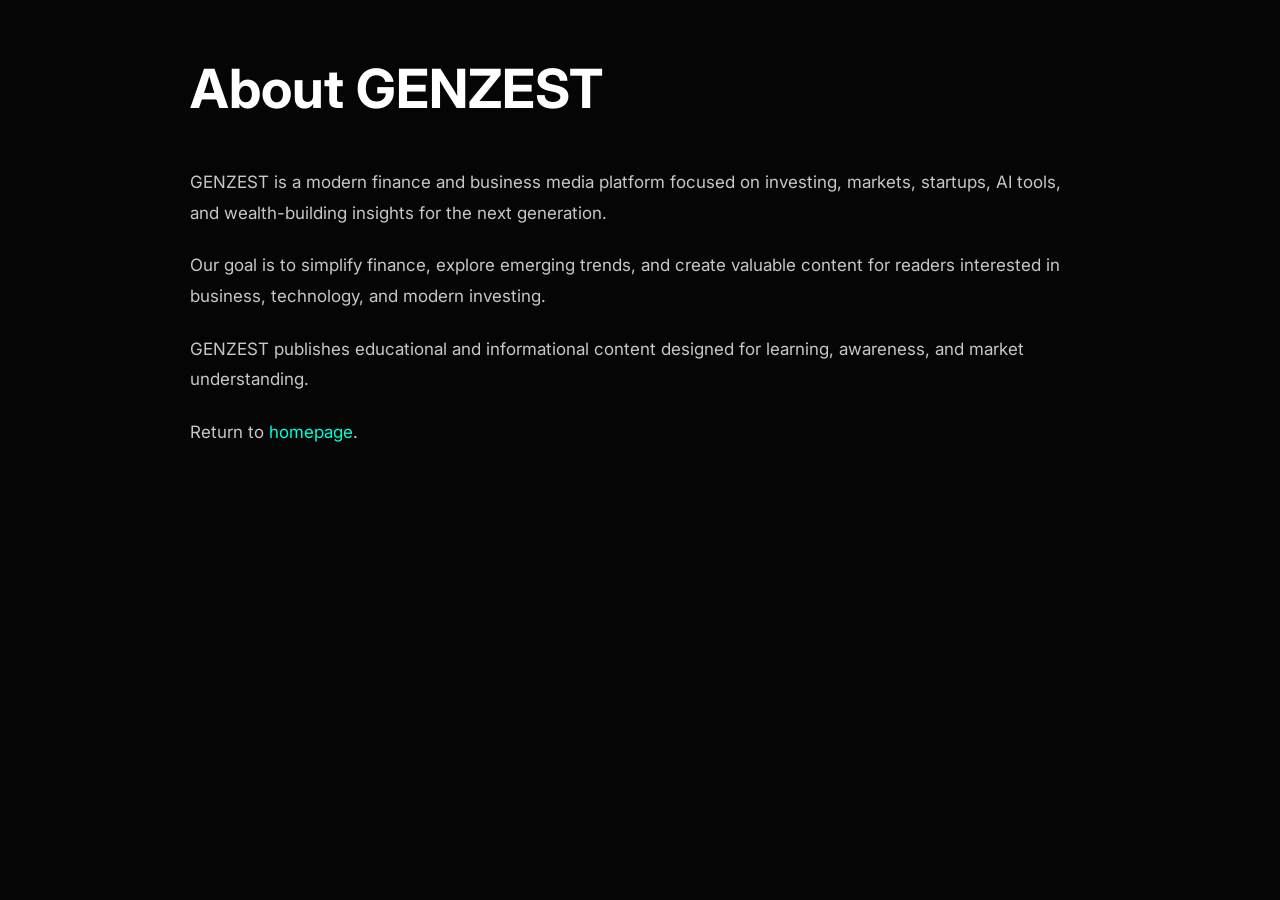
==== about.html @ 708a7477 "Create about.html" ====
<!DOCTYPE html>
<html lang="en">

<head>

<meta charset="UTF-8">
<meta name="viewport" content="width=device-width, initial-scale=1.0">

<title>About | GENZEST</title>

<link rel="preconnect" href="https://fonts.googleapis.com">

<link rel="preconnect" href="https://fonts.gstatic.com" crossorigin>

<link href="https://fonts.googleapis.com/css2?family=Inter:wght@300;400;500;600;700;800&display=swap" rel="stylesheet">

<style>

*{
margin:0;
padding:0;
box-sizing:border-box;
}

body{
font-family:'Inter',sans-serif;
background:#050505;
color:white;
padding:40px 20px;
line-height:1.8;
}

.container{
max-width:900px;
margin:auto;
}

h1{
font-size:54px;
margin-bottom:30px;
}

p{
color:#c7c7c7;
margin-bottom:22px;
font-size:17px;
}

a{
color:#00ffd5;
text-decoration:none;
}

</style>

</head>

<body>

<div class="container">

<h1>
About GENZEST
</h1>

<p>
GENZEST is a modern finance and business media platform focused on investing, markets, startups, AI tools, and wealth-building insights for the next generation.
</p>

<p>
Our goal is to simplify finance, explore emerging trends, and create valuable content for readers interested in business, technology, and modern investing.
</p>

<p>
GENZEST publishes educational and informational content designed for learning, awareness, and market understanding.
</p>

<p>
Return to <a href="index.html">homepage</a>.
</p>

</div>

</body>
</html>
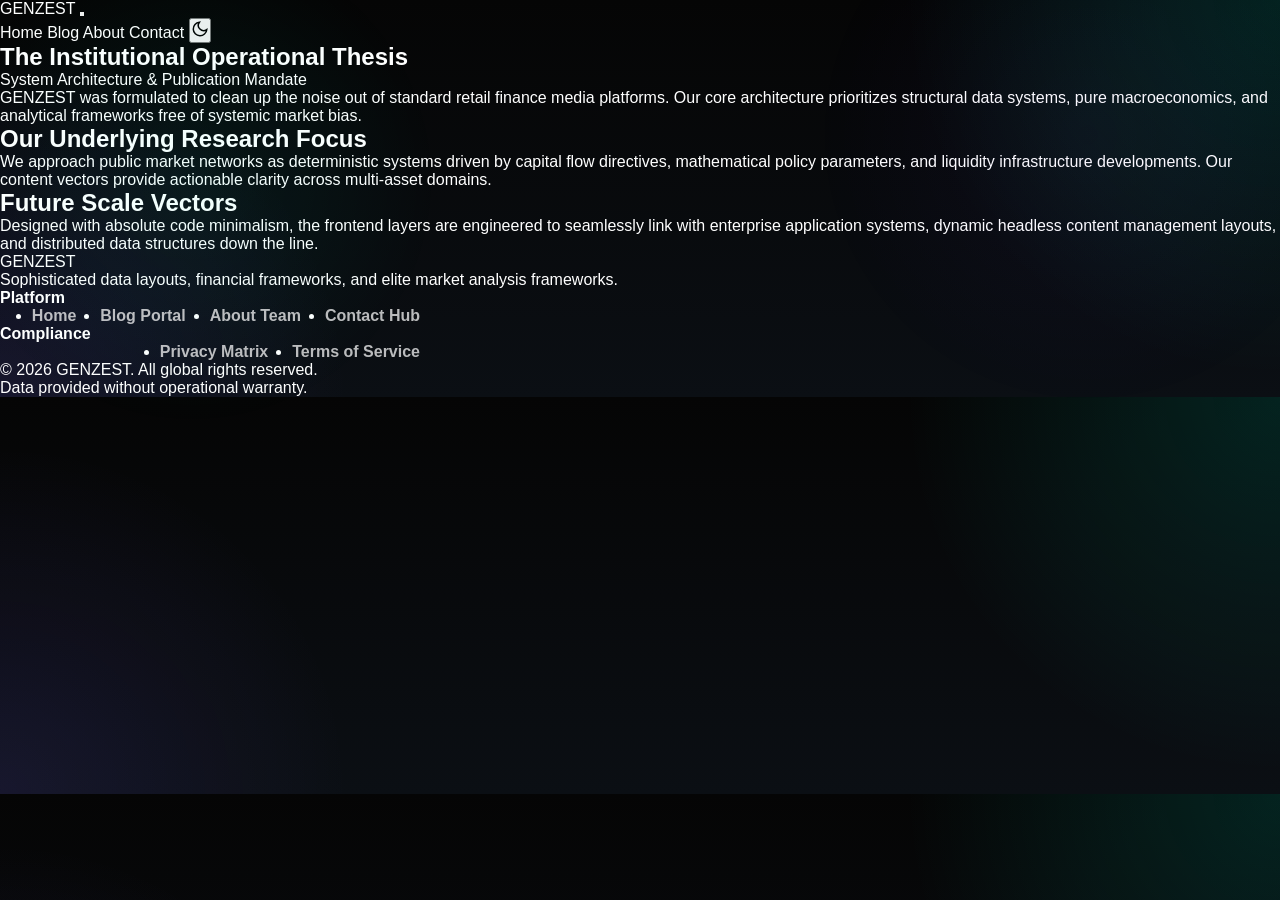
==== commit 735f87dd: "Update about.html" ====
--- a/about.html
+++ b/about.html
@@ -1,85 +1,76 @@
 <!DOCTYPE html>
-<html lang="en">
-
+<html lang="en" data-theme="dark">
 <head>
-
-<meta charset="UTF-8">
-<meta name="viewport" content="width=device-width, initial-scale=1.0">
-
-<title>About | GENZEST</title>
-
-<link rel="preconnect" href="https://fonts.googleapis.com">
-
-<link rel="preconnect" href="https://fonts.gstatic.com" crossorigin>
-
-<link href="https://fonts.googleapis.com/css2?family=Inter:wght@300;400;500;600;700;800&display=swap" rel="stylesheet">
-
-<style>
-
-*{
-margin:0;
-padding:0;
-box-sizing:border-box;
-}
-
-body{
-font-family:'Inter',sans-serif;
-background:#050505;
-color:white;
-padding:40px 20px;
-line-height:1.8;
-}
-
-.container{
-max-width:900px;
-margin:auto;
-}
-
-h1{
-font-size:54px;
-margin-bottom:30px;
-}
-
-p{
-color:#c7c7c7;
-margin-bottom:22px;
-font-size:17px;
-}
-
-a{
-color:#00ffd5;
-text-decoration:none;
-}
-
-</style>
-
+    <meta charset="UTF-8">
+    <meta name="viewport" content="width=device-width, initial-scale=1.0">
+    <title>Institutional Manifesto | GENZEST</title>
+    <meta name="description" content="Discover the operational thesis, architectural objectives, and financial media integrity standards governing GENZEST infrastructure.">
+    <meta name="robots" content="index, follow">
+    <link rel="canonical" href="https://genzest.vercel.app/about.html">
+    <link rel="icon" type="image/png" href="assets/images/favicon.png">
+    <link rel="stylesheet" href="assets/css/style.css">
 </head>
-
 <body>
 
-<div class="container">
+    <header class="site-header">
+        <div class="container nav-container">
+            <a href="index.html" class="logo">GEN<span>ZEST</span></a>
+            <button class="menu-toggle" id="menuToggle" aria-label="Toggle Menu">
+                <span></span><span></span><span></span>
+            </button>
+            <nav class="nav-menu" id="navMenu">
+                <a href="index.html" class="nav-link">Home</a>
+                <a href="blog.html" class="nav-link">Blog</a>
+                <a href="about.html" class="nav-link active">About</a>
+                <a href="contact.html" class="nav-link">Contact</a>
+                <button class="theme-toggle-btn" id="themeToggle"><svg width="18" height="18" viewBox="0 0 24 24" fill="none" stroke="currentColor" stroke-width="2"><path d="M21 12.79A9 9 0 1 1 11.21 3 7 7 0 0 0 21 12.79z"></path></svg></button>
+            </nav>
+        </div>
+    </header>
 
-<h1>
-About GENZEST
-</h1>
+    <main class="page-wrapper">
+        <article class="container editorial-layout">
+            <h1>The Institutional Operational Thesis</h1>
+            <div class="editorial-meta">System Architecture & Publication Mandate</div>
+            
+            <div class="content-body">
+                <p>GENZEST was formulated to clean up the noise out of standard retail finance media platforms. Our core architecture prioritizes structural data systems, pure macroeconomics, and analytical frameworks free of systemic market bias.</p>
+                
+                <h2>Our Underlying Research Focus</h2>
+                <p>We approach public market networks as deterministic systems driven by capital flow directives, mathematical policy parameters, and liquidity infrastructure developments. Our content vectors provide actionable clarity across multi-asset domains.</p>
 
-<p>
-GENZEST is a modern finance and business media platform focused on investing, markets, startups, AI tools, and wealth-building insights for the next generation.
-</p>
+                <h2>Future Scale Vectors</h2>
+                <p>Designed with absolute code minimalism, the frontend layers are engineered to seamlessly link with enterprise application systems, dynamic headless content management layouts, and distributed data structures down the line.</p>
+            </div>
+        </article>
+    </main>
 
-<p>
-Our goal is to simplify finance, explore emerging trends, and create valuable content for readers interested in business, technology, and modern investing.
-</p>
+    <footer class="site-footer">
+        <div class="container footer-grid">
+            <div class="footer-brand"><a href="index.html" class="logo">GEN<span>ZEST</span></a><p>Sophisticated data layouts, financial frameworks, and elite market analysis frameworks.</p></div>
+            <div>
+                <h4 class="footer-title">Platform</h4>
+                <ul class="footer-links">
+                    <li><a href="index.html">Home</a></li>
+                    <li><a href="blog.html">Blog Portal</a></li>
+                    <li><a href="about.html">About Team</a></li>
+                    <li><a href="contact.html">Contact Hub</a></li>
+                </ul>
+            </div>
+            <div>
+                <h4 class="footer-title">Compliance</h4>
+                <ul class="footer-links">
+                    <li><a href="privacy-policy.html">Privacy Matrix</a></li>
+                    <li><a href="terms.html">Terms of Service</a></li>
+                </ul>
+            </div>
+        </div>
+        <div class="container footer-bottom">
+            <p>&copy; 2026 GENZEST. All global rights reserved.</p>
+            <p>Data provided without operational warranty.</p>
+        </div>
+    </footer>
 
-<p>
-GENZEST publishes educational and informational content designed for learning, awareness, and market understanding.
-</p>
-
-<p>
-Return to <a href="index.html">homepage</a>.
-</p>
-
-</div>
-
+    <script src="assets/js/app.js"></script>
 </body>
-</html>+</html>
--- a/assets/css/style.css
+++ b/assets/css/style.css
@@ -0,0 +1,822 @@
+ /* ROOT COLORS */
+
+:root{
+  --bg:#050505;
+  --bg-2:#0b0f14;
+  --surface:rgba(255,255,255,0.03);
+  --surface-2:rgba(255,255,255,0.06);
+
+  --text:#ffffff;
+  --muted:rgba(255,255,255,0.72);
+
+  --line:rgba(255,255,255,0.08);
+
+  --accent:#00ffe0;
+  --accent-2:#7c5cff;
+
+  --shadow:0 20px 60px rgba(0,0,0,0.35);
+}
+
+/* LIGHT THEME */
+
+body.theme-light{
+  --bg:#f4f7fb;
+  --bg-2:#ffffff;
+
+  --surface:rgba(255,255,255,0.75);
+  --surface-2:rgba(255,255,255,0.9);
+
+  --text:#0b1220;
+  --muted:rgba(11,18,32,0.72);
+
+  --line:rgba(11,18,32,0.08);
+
+  --accent:#0f766e;
+  --accent-2:#5b5bd6;
+
+  --shadow:0 20px 60px rgba(14,23,38,0.12);
+}
+
+/* RESET */
+
+*{
+  margin:0;
+  padding:0;
+  box-sizing:border-box;
+  font-family:'Inter',sans-serif;
+}
+
+html{
+  scroll-behavior:smooth;
+}
+
+body{
+  background:
+  radial-gradient(circle at top right,
+  rgba(0,255,224,0.12),
+  transparent 28%),
+
+  radial-gradient(circle at bottom left,
+  rgba(124,92,255,0.11),
+  transparent 26%),
+
+  linear-gradient(180deg,
+  var(--bg),
+  var(--bg-2));
+
+  color:var(--text);
+
+  overflow-x:hidden;
+  position:relative;
+}
+
+/* GLOW EFFECT */
+
+body::before{
+  content:'';
+
+  position:fixed;
+  inset:0;
+
+  pointer-events:none;
+
+  background:
+  radial-gradient(circle at 15% 20%,
+  rgba(0,255,224,0.07),
+  transparent 20%),
+
+  radial-gradient(circle at 85% 15%,
+  rgba(124,92,255,0.06),
+  transparent 22%);
+
+  opacity:0.9;
+
+  z-index:0;
+}
+
+/* GLOBAL */
+
+a{
+  color:inherit;
+  text-decoration:none;
+}
+
+img{
+  display:block;
+  width:100%;
+}
+/* =========================
+   NAVBAR
+========================= */
+
+.topbar{
+
+  position:fixed;
+  top:0;
+  left:0;
+
+  width:100%;
+
+  padding:18px 5%;
+
+  display:flex;
+  justify-content:space-between;
+  align-items:center;
+
+  gap:20px;
+
+  background:rgba(0,0,0,0.68);
+
+  backdrop-filter:blur(20px);
+
+  border-bottom:1px solid var(--line);
+
+  z-index:1000;
+}
+
+/* LIGHT NAVBAR */
+
+body.theme-light .topbar{
+  background:rgba(255,255,255,0.78);
+}
+
+/* BRAND */
+
+.brand{
+
+  display:flex;
+  align-items:center;
+
+  gap:12px;
+
+  min-width:max-content;
+}
+
+.brand-text{
+
+  font-size:30px;
+
+  font-weight:900;
+
+  letter-spacing:-1px;
+
+  line-height:1;
+
+  color:var(--text);
+}
+
+/* NAV LINKS */
+
+.nav-links{
+
+  display:flex;
+
+  align-items:center;
+
+  gap:20px;
+
+  flex-wrap:wrap;
+
+  justify-content:flex-end;
+}
+
+.nav-links a{
+
+  font-size:15px;
+
+  font-weight:600;
+
+  opacity:0.72;
+
+  transition:0.3s ease;
+
+  white-space:nowrap;
+}
+
+.nav-links a:hover{
+
+  opacity:1;
+
+  color:var(--accent);
+}
+
+/* THEME BUTTON */
+
+.theme-toggle{
+
+  border:1px solid var(--line);
+
+  background:var(--surface);
+
+  color:var(--text);
+
+  padding:10px 14px;
+
+  border-radius:999px;
+
+  font-size:14px;
+
+  font-weight:700;
+
+  cursor:pointer;
+
+  transition:0.3s ease;
+
+  backdrop-filter:blur(10px);
+}
+
+.theme-toggle:hover{
+
+  border-color:var(--accent);
+
+  color:var(--accent);
+
+  transform:translateY(-1px);
+}
+/* =========================
+   HERO SECTION
+========================= */
+
+.hero{
+
+  position:relative;
+
+  min-height:100svh;
+
+  display:flex;
+
+  align-items:center;
+
+  padding:150px 5% 100px;
+
+  z-index:1;
+}
+
+/* HERO BACKGROUND */
+
+.hero::before{
+
+  content:'';
+
+  position:absolute;
+
+  inset:0;
+
+  background:
+
+  linear-gradient(
+  135deg,
+  rgba(0,0,0,0.2),
+  rgba(0,0,0,0.82)
+  ),
+
+  url('https://images.unsplash.com/photo-1611974789855-9c2a0a7236a3?q=80&w=1600&auto=format&fit=crop');
+
+  background-size:cover;
+
+  background-position:center;
+
+  z-index:-2;
+}
+
+/* LIGHT MODE HERO */
+
+body.theme-light .hero::before{
+
+  background:
+
+  linear-gradient(
+  135deg,
+  rgba(244,247,251,0.35),
+  rgba(244,247,251,0.92)
+  ),
+
+  url('https://images.unsplash.com/photo-1611974789855-9c2a0a7236a3?q=80&w=1600&auto=format&fit=crop');
+
+  background-size:cover;
+
+  background-position:center;
+}
+
+/* GLOW */
+
+.hero::after{
+
+  content:'';
+
+  position:absolute;
+
+  width:700px;
+
+  height:700px;
+
+  border-radius:50%;
+
+  background:
+  radial-gradient(circle,
+  rgba(0,255,224,0.16),
+  rgba(0,255,224,0.03),
+  transparent 70%);
+
+  filter:blur(22px);
+
+  top:-140px;
+
+  right:-160px;
+
+  z-index:-1;
+}
+
+/* CONTENT */
+
+.hero-content{
+
+  max-width:780px;
+
+  position:relative;
+
+  z-index:2;
+}
+
+/* MINI TEXT */
+
+.hero-mini{
+
+  color:var(--accent);
+
+  font-size:14px;
+
+  font-weight:800;
+
+  letter-spacing:6px;
+
+  margin-bottom:22px;
+}
+
+/* TITLE */
+
+.hero h1{
+
+  font-size:94px;
+
+  line-height:0.95;
+
+  font-weight:900;
+
+  margin-bottom:28px;
+
+  letter-spacing:-4px;
+
+  max-width:760px;
+}
+
+/* PARAGRAPH */
+
+.hero-para{
+
+  font-size:22px;
+
+  line-height:1.8;
+
+  color:var(--muted);
+
+  max-width:680px;
+
+  margin-bottom:40px;
+}
+
+/* BUTTONS */
+
+.hero-actions{
+
+  display:flex;
+
+  align-items:center;
+
+  gap:18px;
+
+  flex-wrap:wrap;
+}
+
+/* MAIN BUTTON */
+
+.hero-btn{
+
+  display:inline-flex;
+
+  align-items:center;
+
+  justify-content:center;
+
+  padding:18px 38px;
+
+  background:var(--accent);
+
+  color:#000;
+
+  font-size:18px;
+
+  font-weight:800;
+
+  border-radius:18px;
+
+  transition:0.35s ease;
+
+  box-shadow:var(--shadow);
+}
+
+.hero-btn:hover{
+
+  transform:translateY(-4px);
+}
+
+/* SECOND BUTTON */
+
+.hero-link{
+
+  font-size:16px;
+
+  font-weight:700;
+
+  color:var(--text);
+
+  opacity:0.8;
+
+  transition:0.3s ease;
+}
+
+.hero-link:hover{
+
+  color:var(--accent);
+
+  opacity:1;
+}
+/* =========================
+   FEATURED SECTION
+========================= */
+
+.featured-section{
+
+  position:relative;
+
+  z-index:1;
+
+  padding:0 5% 120px;
+}
+
+/* SECTION HEADER */
+
+.section-header{
+
+  margin-bottom:52px;
+}
+
+.section-header p{
+
+  color:var(--accent);
+
+  font-size:13px;
+
+  font-weight:800;
+
+  letter-spacing:3px;
+
+  margin-bottom:14px;
+}
+
+.section-header h2{
+
+  font-size:54px;
+
+  line-height:1.1;
+
+  letter-spacing:-2px;
+
+  max-width:760px;
+}
+
+/* GRID */
+
+.featured-grid{
+
+  display:grid;
+
+  grid-template-columns:
+  repeat(auto-fit,minmax(300px,1fr));
+
+  gap:28px;
+}
+
+/* CARD */
+
+.featured-card{
+
+  background:var(--surface);
+
+  border:1px solid var(--line);
+
+  border-radius:30px;
+
+  overflow:hidden;
+
+  transition:0.35s ease;
+
+  backdrop-filter:blur(14px);
+
+  box-shadow:var(--shadow);
+}
+
+.featured-card:hover{
+
+  transform:translateY(-8px);
+
+  border-color:rgba(0,255,224,0.24);
+}
+
+/* IMAGE */
+
+.featured-card img{
+
+  height:240px;
+
+  object-fit:cover;
+
+  transition:0.45s ease;
+}
+
+.featured-card:hover img{
+
+  transform:scale(1.04);
+}
+
+/* CONTENT */
+
+.featured-content{
+
+  padding:28px;
+}
+
+/* CATEGORY */
+
+.featured-content span{
+
+  color:var(--accent);
+
+  font-size:13px;
+
+  font-weight:800;
+
+  letter-spacing:2px;
+}
+
+/* TITLE */
+
+.featured-content h3{
+
+  font-size:28px;
+
+  line-height:1.25;
+
+  margin:16px 0 14px;
+
+  font-weight:900;
+}
+
+/* DESCRIPTION */
+
+.featured-content p{
+
+  font-size:16px;
+
+  line-height:1.8;
+
+  color:var(--muted);
+
+  margin-bottom:18px;
+}
+
+/* LINK */
+
+.featured-content a{
+
+  font-weight:800;
+
+  color:var(--text);
+
+  transition:0.3s ease;
+}
+
+.featured-content a:hover{
+
+  color:var(--accent);
+}
+/* =========================
+   FOOTER
+========================= */
+
+.footer{
+
+  position:relative;
+
+  z-index:1;
+
+  padding:70px 5%;
+
+  border-top:1px solid var(--line);
+}
+
+/* TOP */
+
+.footer-top{
+
+  display:flex;
+
+  justify-content:space-between;
+
+  align-items:flex-start;
+
+  gap:40px;
+
+  flex-wrap:wrap;
+
+  margin-bottom:34px;
+}
+
+/* LOGO */
+
+.footer-logo{
+
+  font-size:34px;
+
+  font-weight:900;
+
+  letter-spacing:-1px;
+
+  margin-bottom:16px;
+}
+
+/* TEXT */
+
+.footer-text{
+
+  color:var(--muted);
+
+  max-width:620px;
+
+  line-height:1.8;
+}
+
+/* LINKS */
+
+.footer-links{
+
+  display:flex;
+
+  gap:18px 24px;
+
+  flex-wrap:wrap;
+
+  justify-content:flex-end;
+
+  max-width:420px;
+}
+
+.footer-links a{
+
+  font-weight:600;
+
+  color:var(--text);
+
+  opacity:0.72;
+
+  transition:0.3s ease;
+}
+
+.footer-links a:hover{
+
+  color:var(--accent);
+
+  opacity:1;
+}
+
+/* COPYRIGHT */
+
+.copyright{
+
+  padding-top:20px;
+
+  margin-top:25px;
+
+  border-top:1px solid var(--line);
+
+  color:var(--muted);
+
+  font-size:14px;
+}
+
+/* =========================
+   MOBILE RESPONSIVE
+========================= */
+
+@media (max-width:768px){
+
+  /* NAVBAR */
+
+  .topbar{
+
+    padding:16px 5%;
+
+    align-items:flex-start;
+  }
+
+  .brand-text{
+
+    font-size:24px;
+
+    letter-spacing:-1px;
+  }
+
+  .nav-links{
+
+    gap:12px;
+  }
+
+  .nav-links a{
+
+    font-size:13px;
+  }
+
+  .theme-toggle{
+
+    padding:9px 12px;
+
+    font-size:13px;
+  }
+
+  /* HERO */
+
+  .hero{
+
+    padding:170px 5% 90px;
+
+    min-height:auto;
+  }
+
+  .hero h1{
+
+    font-size:58px;
+
+    line-height:0.96;
+
+    letter-spacing:-2px;
+  }
+
+  .hero-para{
+
+    font-size:18px;
+
+    line-height:1.75;
+  }
+
+  .hero-btn{
+
+    padding:16px 30px;
+
+    font-size:16px;
+  }
+
+  .hero-link{
+
+    font-size:15px;
+  }
+
+  /* FEATURED */
+
+  .section-header h2{
+
+    font-size:36px;
+  }
+
+  .featured-section{
+
+    padding:0 5% 100px;
+  }
+
+  .featured-content h3{
+
+    font-size:24px;
+  }
+
+  .featured-card img{
+
+    height:220px;
+  }
+
+  /* FOOTER */
+
+  .footer-links{
+
+    justify-content:flex-start;
+  }
+
+}
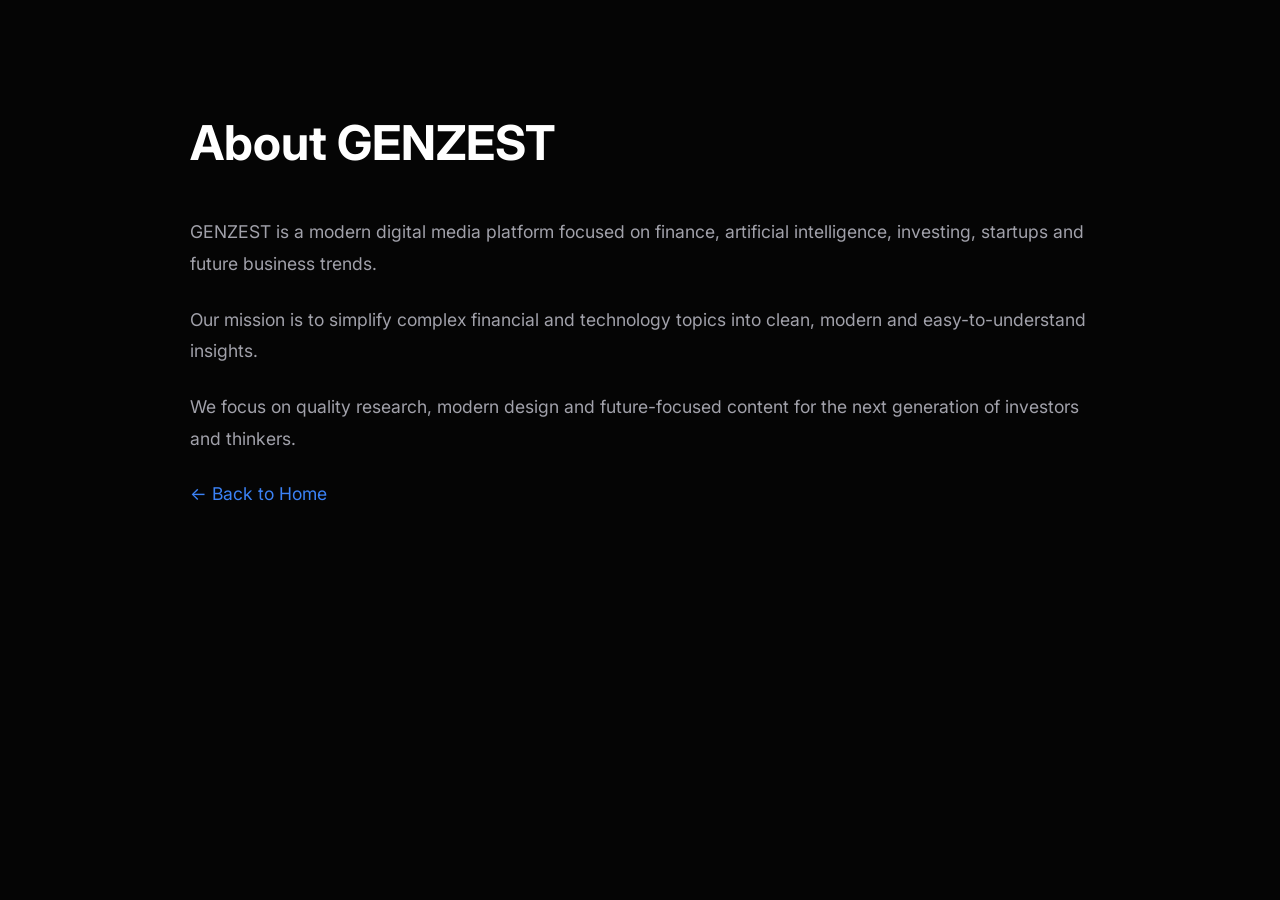
==== commit afb2d62f: "Update about.html" ====
--- a/about.html
+++ b/about.html
@@ -1,76 +1,84 @@
-<!DOCTYPE html>
-<html lang="en" data-theme="dark">
+ <!DOCTYPE html>
+<html lang="en">
 <head>
-    <meta charset="UTF-8">
-    <meta name="viewport" content="width=device-width, initial-scale=1.0">
-    <title>Institutional Manifesto | GENZEST</title>
-    <meta name="description" content="Discover the operational thesis, architectural objectives, and financial media integrity standards governing GENZEST infrastructure.">
-    <meta name="robots" content="index, follow">
-    <link rel="canonical" href="https://genzest.vercel.app/about.html">
-    <link rel="icon" type="image/png" href="assets/images/favicon.png">
-    <link rel="stylesheet" href="assets/css/style.css">
+
+<meta charset="UTF-8">
+<meta name="viewport" content="width=device-width, initial-scale=1.0">
+
+<title>About GENZEST</title>
+
+<meta name="description" content="Learn more about GENZEST and our mission in finance, AI and investing insights.">
+
+<link href="https://fonts.googleapis.com/css2?family=Inter:wght@300;400;500;600;700;800&display=swap" rel="stylesheet">
+
+<style>
+
+*{
+margin:0;
+padding:0;
+box-sizing:border-box;
+}
+
+body{
+background:#050505;
+color:white;
+font-family:'Inter',sans-serif;
+line-height:1.8;
+}
+
+.container{
+width:90%;
+max-width:900px;
+margin:auto;
+padding:100px 0;
+}
+
+h1{
+font-size:3rem;
+margin-bottom:30px;
+}
+
+p{
+font-size:1.1rem;
+color:#a1a1aa;
+margin-bottom:24px;
+}
+
+a{
+color:#3b82f6;
+text-decoration:none;
+}
+
+</style>
+
 </head>
+
 <body>
 
-    <header class="site-header">
-        <div class="container nav-container">
-            <a href="index.html" class="logo">GEN<span>ZEST</span></a>
-            <button class="menu-toggle" id="menuToggle" aria-label="Toggle Menu">
-                <span></span><span></span><span></span>
-            </button>
-            <nav class="nav-menu" id="navMenu">
-                <a href="index.html" class="nav-link">Home</a>
-                <a href="blog.html" class="nav-link">Blog</a>
-                <a href="about.html" class="nav-link active">About</a>
-                <a href="contact.html" class="nav-link">Contact</a>
-                <button class="theme-toggle-btn" id="themeToggle"><svg width="18" height="18" viewBox="0 0 24 24" fill="none" stroke="currentColor" stroke-width="2"><path d="M21 12.79A9 9 0 1 1 11.21 3 7 7 0 0 0 21 12.79z"></path></svg></button>
-            </nav>
-        </div>
-    </header>
+<div class="container">
 
-    <main class="page-wrapper">
-        <article class="container editorial-layout">
-            <h1>The Institutional Operational Thesis</h1>
-            <div class="editorial-meta">System Architecture & Publication Mandate</div>
-            
-            <div class="content-body">
-                <p>GENZEST was formulated to clean up the noise out of standard retail finance media platforms. Our core architecture prioritizes structural data systems, pure macroeconomics, and analytical frameworks free of systemic market bias.</p>
-                
-                <h2>Our Underlying Research Focus</h2>
-                <p>We approach public market networks as deterministic systems driven by capital flow directives, mathematical policy parameters, and liquidity infrastructure developments. Our content vectors provide actionable clarity across multi-asset domains.</p>
+<h1>About GENZEST</h1>
 
-                <h2>Future Scale Vectors</h2>
-                <p>Designed with absolute code minimalism, the frontend layers are engineered to seamlessly link with enterprise application systems, dynamic headless content management layouts, and distributed data structures down the line.</p>
-            </div>
-        </article>
-    </main>
+<p>
+GENZEST is a modern digital media platform focused on finance,
+artificial intelligence, investing, startups and future business trends.
+</p>
 
-    <footer class="site-footer">
-        <div class="container footer-grid">
-            <div class="footer-brand"><a href="index.html" class="logo">GEN<span>ZEST</span></a><p>Sophisticated data layouts, financial frameworks, and elite market analysis frameworks.</p></div>
-            <div>
-                <h4 class="footer-title">Platform</h4>
-                <ul class="footer-links">
-                    <li><a href="index.html">Home</a></li>
-                    <li><a href="blog.html">Blog Portal</a></li>
-                    <li><a href="about.html">About Team</a></li>
-                    <li><a href="contact.html">Contact Hub</a></li>
-                </ul>
-            </div>
-            <div>
-                <h4 class="footer-title">Compliance</h4>
-                <ul class="footer-links">
-                    <li><a href="privacy-policy.html">Privacy Matrix</a></li>
-                    <li><a href="terms.html">Terms of Service</a></li>
-                </ul>
-            </div>
-        </div>
-        <div class="container footer-bottom">
-            <p>&copy; 2026 GENZEST. All global rights reserved.</p>
-            <p>Data provided without operational warranty.</p>
-        </div>
-    </footer>
+<p>
+Our mission is to simplify complex financial and technology topics
+into clean, modern and easy-to-understand insights.
+</p>
 
-    <script src="assets/js/app.js"></script>
+<p>
+We focus on quality research, modern design and future-focused content
+for the next generation of investors and thinkers.
+</p>
+
+<p>
+<a href="/">← Back to Home</a>
+</p>
+
+</div>
+
 </body>
-</html>
+</html>
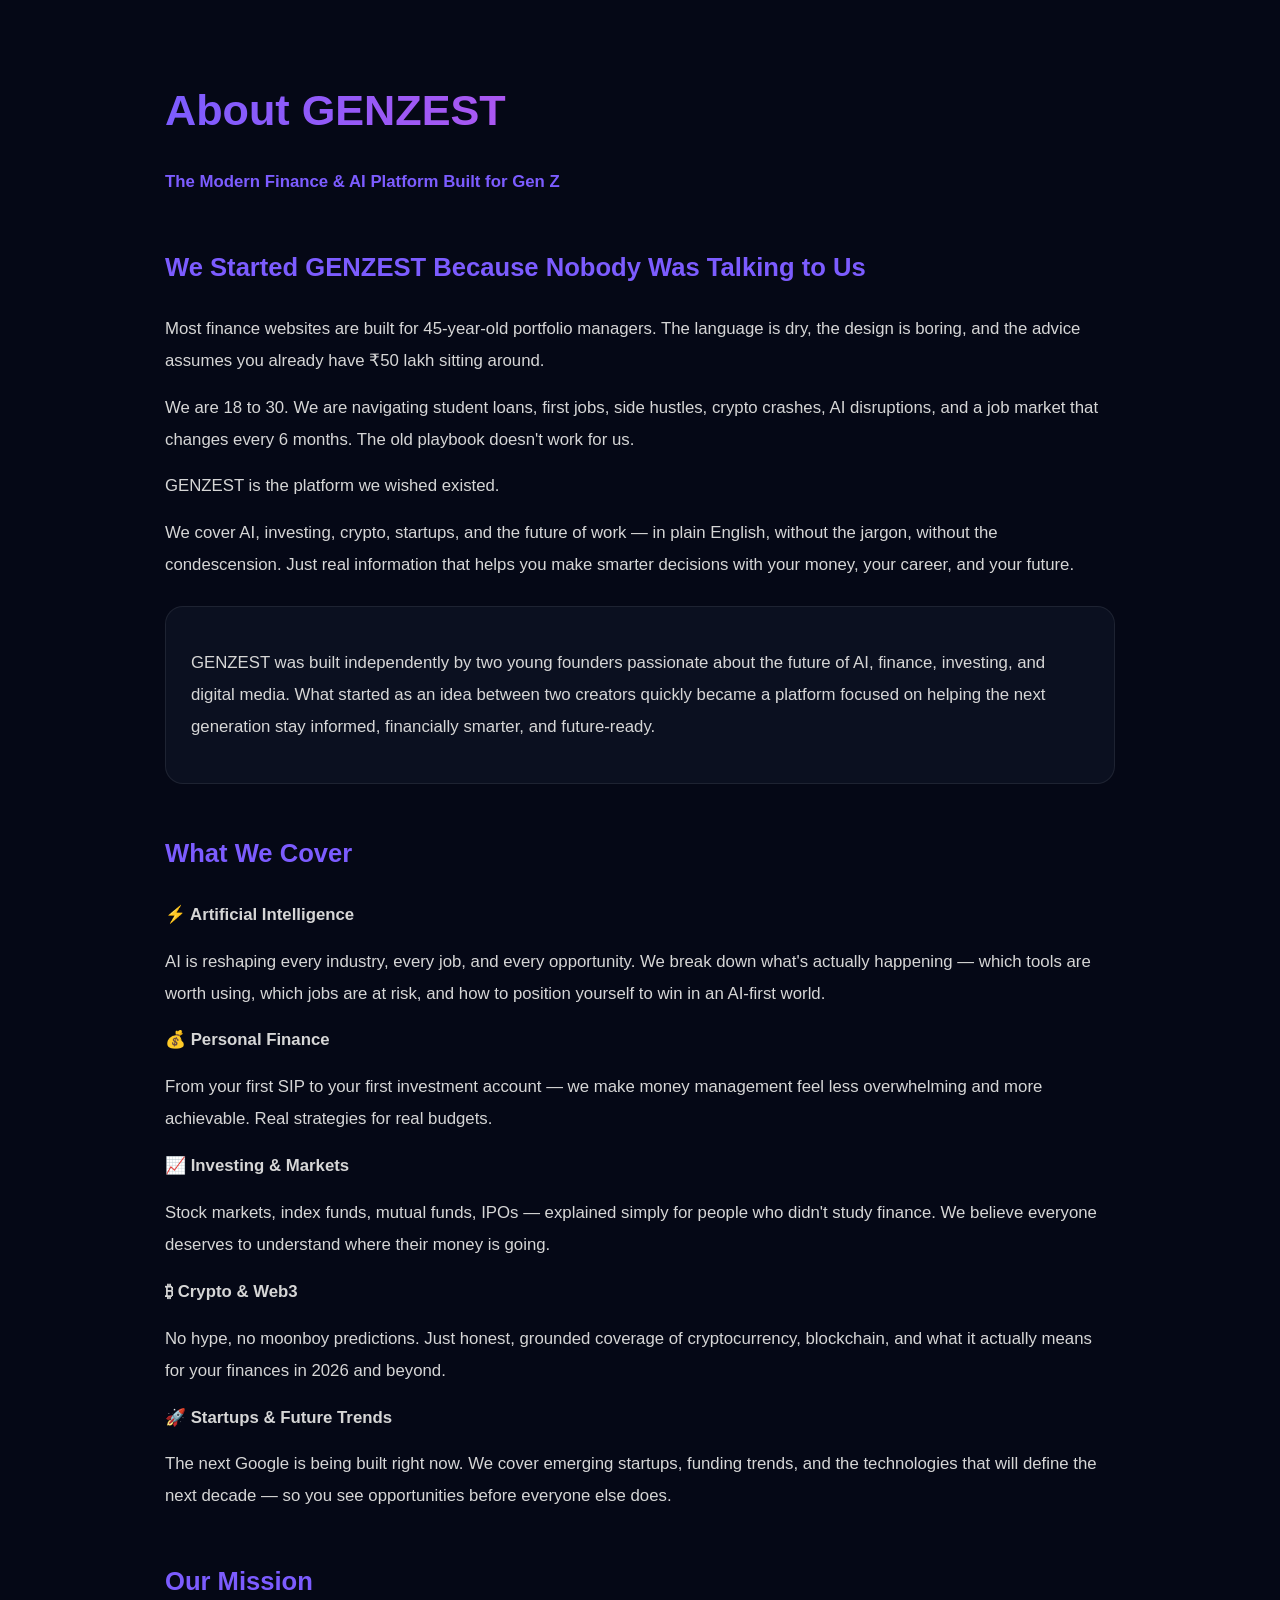
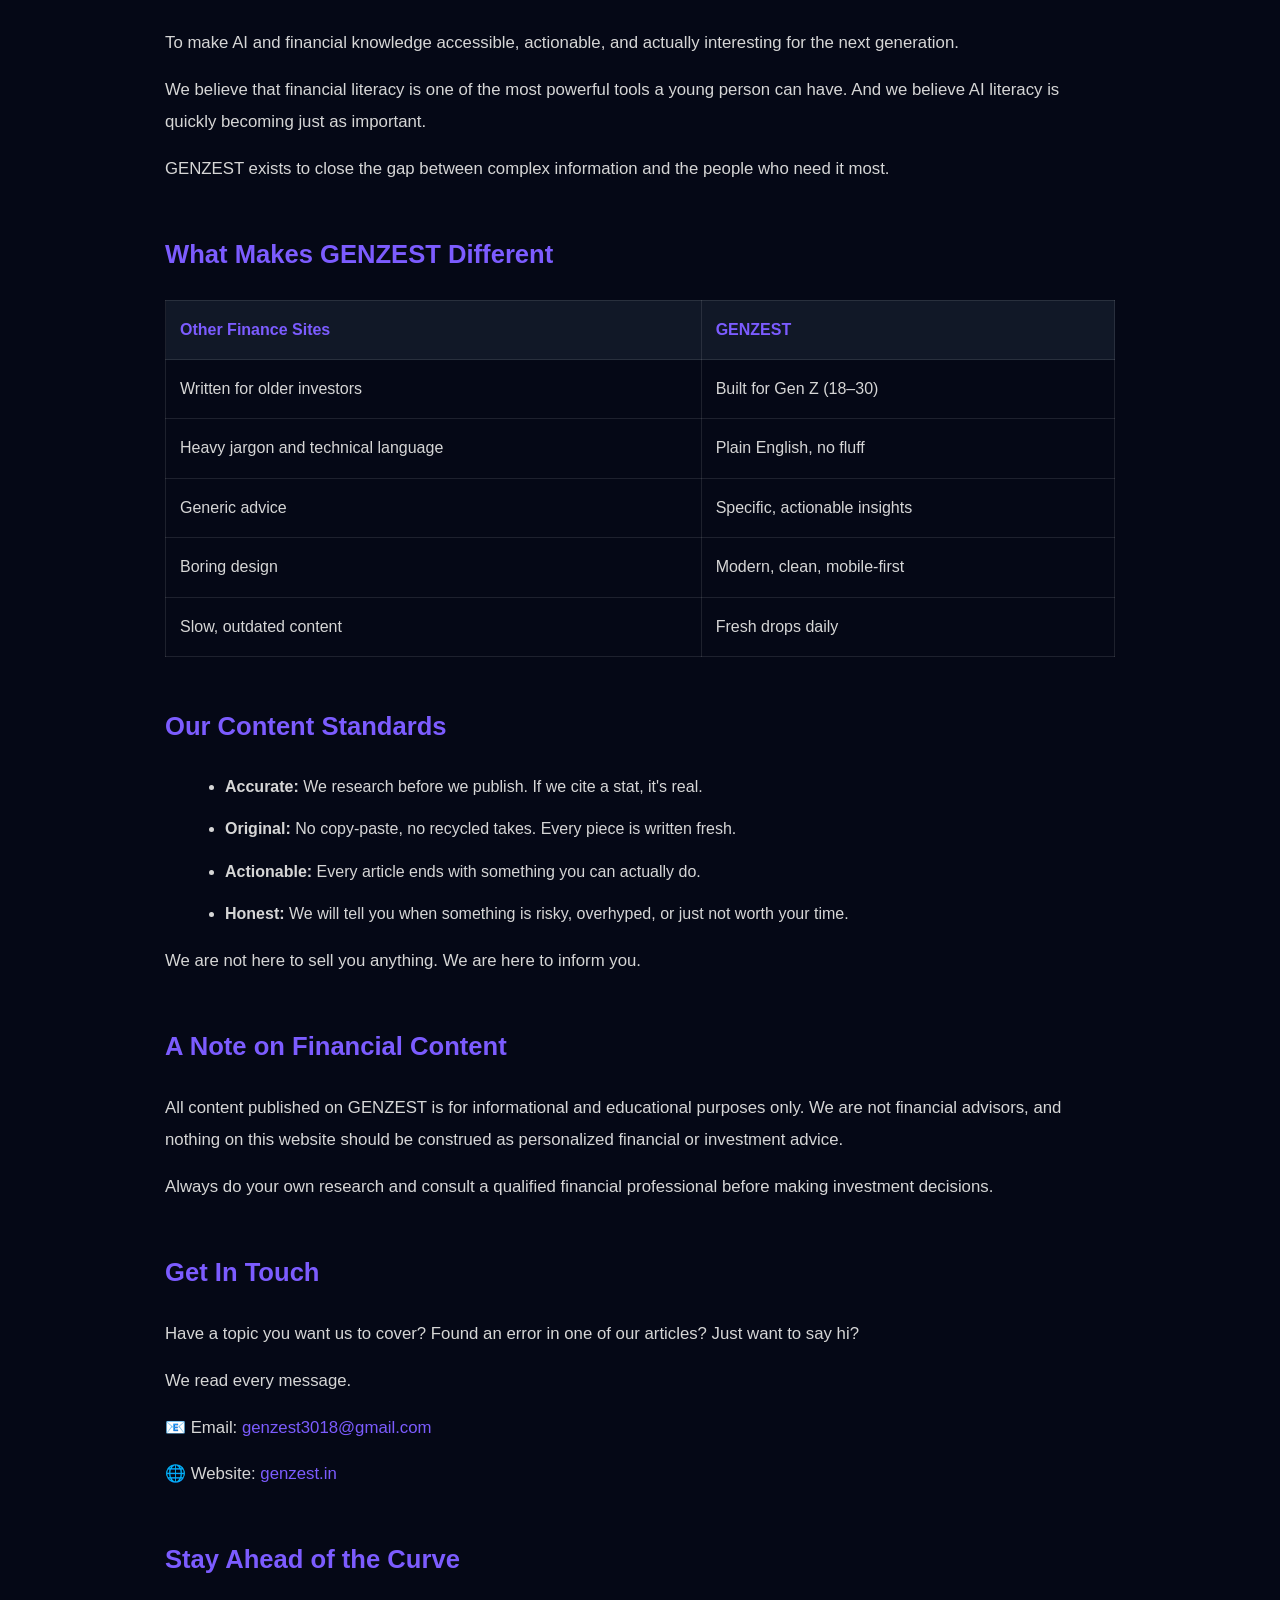
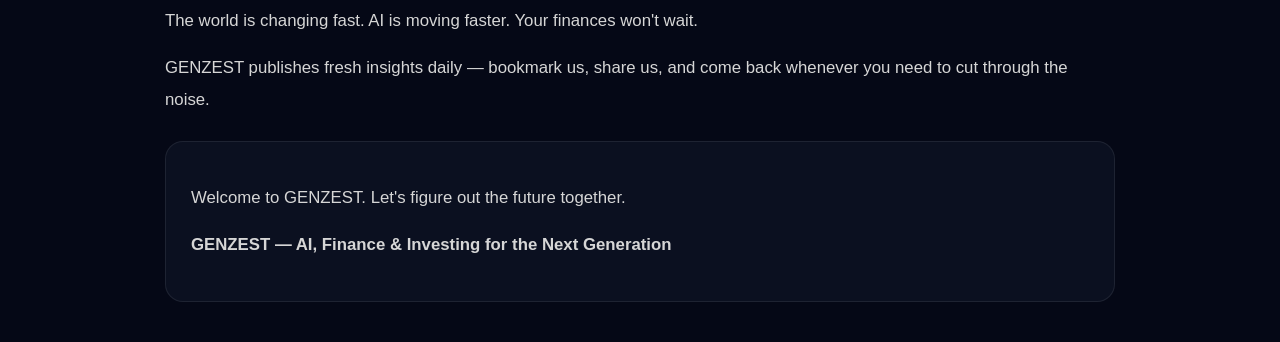
==== commit ac17a8ba: "Update about.html" ====
--- a/about.html
+++ b/about.html
@@ -1,83 +1,274 @@
  <!DOCTYPE html>
 <html lang="en">
 <head>
-
-<meta charset="UTF-8">
-<meta name="viewport" content="width=device-width, initial-scale=1.0">
-
-<title>About GENZEST</title>
-
-<meta name="description" content="Learn more about GENZEST and our mission in finance, AI and investing insights.">
-
-<link href="https://fonts.googleapis.com/css2?family=Inter:wght@300;400;500;600;700;800&display=swap" rel="stylesheet">
-
-<style>
-
-*{
-margin:0;
-padding:0;
-box-sizing:border-box;
-}
-
-body{
-background:#050505;
-color:white;
-font-family:'Inter',sans-serif;
-line-height:1.8;
-}
-
-.container{
-width:90%;
-max-width:900px;
-margin:auto;
-padding:100px 0;
-}
-
-h1{
-font-size:3rem;
-margin-bottom:30px;
-}
-
-p{
-font-size:1.1rem;
-color:#a1a1aa;
-margin-bottom:24px;
-}
-
-a{
-color:#3b82f6;
-text-decoration:none;
-}
-
-</style>
-
+  <meta charset="UTF-8" />
+  <meta name="viewport" content="width=device-width, initial-scale=1.0"/>
+  <title>About Us | GENZEST</title>
+
+  <style>
+    body{
+      background:#050816;
+      color:#ffffff;
+      font-family:Arial,sans-serif;
+      line-height:1.9;
+      padding:40px 20px;
+      max-width:950px;
+      margin:auto;
+    }
+
+    h1{
+      font-size:2.7rem;
+      margin-bottom:15px;
+      background:linear-gradient(90deg,#7c5cff,#ff4fd8);
+      -webkit-background-clip:text;
+      -webkit-text-fill-color:transparent;
+    }
+
+    h2{
+      margin-top:45px;
+      color:#7c5cff;
+      font-size:1.6rem;
+    }
+
+    p{
+      color:#d6d6d6;
+      margin:15px 0;
+      font-size:1.05rem;
+    }
+
+    ul{
+      margin-left:20px;
+      color:#d6d6d6;
+    }
+
+    li{
+      margin-bottom:12px;
+    }
+
+    table{
+      width:100%;
+      border-collapse:collapse;
+      margin-top:20px;
+    }
+
+    table, th, td{
+      border:1px solid rgba(255,255,255,0.1);
+    }
+
+    th, td{
+      padding:14px;
+      text-align:left;
+    }
+
+    th{
+      background:#111827;
+      color:#7c5cff;
+    }
+
+    td{
+      color:#d6d6d6;
+    }
+
+    .highlight{
+      color:#7c5cff;
+      font-weight:bold;
+    }
+
+    a{
+      color:#7c5cff;
+      text-decoration:none;
+    }
+
+    .box{
+      background:#0b1020;
+      border:1px solid rgba(255,255,255,0.08);
+      padding:25px;
+      border-radius:18px;
+      margin-top:25px;
+    }
+  </style>
 </head>
 
 <body>
 
-<div class="container">
-
 <h1>About GENZEST</h1>
 
-<p>
-GENZEST is a modern digital media platform focused on finance,
-artificial intelligence, investing, startups and future business trends.
-</p>
-
-<p>
-Our mission is to simplify complex financial and technology topics
-into clean, modern and easy-to-understand insights.
-</p>
-
-<p>
-We focus on quality research, modern design and future-focused content
-for the next generation of investors and thinkers.
-</p>
-
-<p>
-<a href="/">← Back to Home</a>
-</p>
-
+<p class="highlight">
+The Modern Finance & AI Platform Built for Gen Z
+</p>
+
+<h2>We Started GENZEST Because Nobody Was Talking to Us</h2>
+
+<p>
+Most finance websites are built for 45-year-old portfolio managers. The language is dry, the design is boring, and the advice assumes you already have ₹50 lakh sitting around.
+</p>
+
+<p>
+We are 18 to 30. We are navigating student loans, first jobs, side hustles, crypto crashes, AI disruptions, and a job market that changes every 6 months. The old playbook doesn't work for us.
+</p>
+
+<p>
+GENZEST is the platform we wished existed.
+</p>
+
+<p>
+We cover AI, investing, crypto, startups, and the future of work — in plain English, without the jargon, without the condescension. Just real information that helps you make smarter decisions with your money, your career, and your future.
+</p>
+
+<div class="box">
+<p>
+GENZEST was built independently by two young founders passionate about the future of AI, finance, investing, and digital media. What started as an idea between two creators quickly became a platform focused on helping the next generation stay informed, financially smarter, and future-ready.
+</p>
+</div>
+
+<h2>What We Cover</h2>
+
+<p><strong>⚡ Artificial Intelligence</strong></p>
+
+<p>
+AI is reshaping every industry, every job, and every opportunity. We break down what's actually happening — which tools are worth using, which jobs are at risk, and how to position yourself to win in an AI-first world.
+</p>
+
+<p><strong>💰 Personal Finance</strong></p>
+
+<p>
+From your first SIP to your first investment account — we make money management feel less overwhelming and more achievable. Real strategies for real budgets.
+</p>
+
+<p><strong>📈 Investing & Markets</strong></p>
+
+<p>
+Stock markets, index funds, mutual funds, IPOs — explained simply for people who didn't study finance. We believe everyone deserves to understand where their money is going.
+</p>
+
+<p><strong>₿ Crypto & Web3</strong></p>
+
+<p>
+No hype, no moonboy predictions. Just honest, grounded coverage of cryptocurrency, blockchain, and what it actually means for your finances in 2026 and beyond.
+</p>
+
+<p><strong>🚀 Startups & Future Trends</strong></p>
+
+<p>
+The next Google is being built right now. We cover emerging startups, funding trends, and the technologies that will define the next decade — so you see opportunities before everyone else does.
+</p>
+
+<h2>Our Mission</h2>
+
+<p>
+To make AI and financial knowledge accessible, actionable, and actually interesting for the next generation.
+</p>
+
+<p>
+We believe that financial literacy is one of the most powerful tools a young person can have. And we believe AI literacy is quickly becoming just as important.
+</p>
+
+<p>
+GENZEST exists to close the gap between complex information and the people who need it most.
+</p>
+
+<h2>What Makes GENZEST Different</h2>
+
+<table>
+  <tr>
+    <th>Other Finance Sites</th>
+    <th>GENZEST</th>
+  </tr>
+
+  <tr>
+    <td>Written for older investors</td>
+    <td>Built for Gen Z (18–30)</td>
+  </tr>
+
+  <tr>
+    <td>Heavy jargon and technical language</td>
+    <td>Plain English, no fluff</td>
+  </tr>
+
+  <tr>
+    <td>Generic advice</td>
+    <td>Specific, actionable insights</td>
+  </tr>
+
+  <tr>
+    <td>Boring design</td>
+    <td>Modern, clean, mobile-first</td>
+  </tr>
+
+  <tr>
+    <td>Slow, outdated content</td>
+    <td>Fresh drops daily</td>
+  </tr>
+</table>
+
+<h2>Our Content Standards</h2>
+
+<ul>
+  <li><strong>Accurate:</strong> We research before we publish. If we cite a stat, it's real.</li>
+
+  <li><strong>Original:</strong> No copy-paste, no recycled takes. Every piece is written fresh.</li>
+
+  <li><strong>Actionable:</strong> Every article ends with something you can actually do.</li>
+
+  <li><strong>Honest:</strong> We will tell you when something is risky, overhyped, or just not worth your time.</li>
+</ul>
+
+<p>
+We are not here to sell you anything. We are here to inform you.
+</p>
+
+<h2>A Note on Financial Content</h2>
+
+<p>
+All content published on GENZEST is for informational and educational purposes only. We are not financial advisors, and nothing on this website should be construed as personalized financial or investment advice.
+</p>
+
+<p>
+Always do your own research and consult a qualified financial professional before making investment decisions.
+</p>
+
+<h2>Get In Touch</h2>
+
+<p>
+Have a topic you want us to cover? Found an error in one of our articles? Just want to say hi?
+</p>
+
+<p>
+We read every message.
+</p>
+
+<p>
+📧 Email:
+<a href="mailto:genzest3018@gmail.com">
+genzest3018@gmail.com
+</a>
+</p>
+
+<p>
+🌐 Website:
+<a href="https://genzest.in">
+genzest.in
+</a>
+</p>
+
+<h2>Stay Ahead of the Curve</h2>
+
+<p>
+The world is changing fast. AI is moving faster. Your finances won't wait.
+</p>
+
+<p>
+GENZEST publishes fresh insights daily — bookmark us, share us, and come back whenever you need to cut through the noise.
+</p>
+
+<div class="box">
+<p>
+Welcome to GENZEST. Let's figure out the future together.
+</p>
+
+<p>
+<strong>GENZEST — AI, Finance & Investing for the Next Generation</strong>
+</p>
 </div>
 
 </body>
